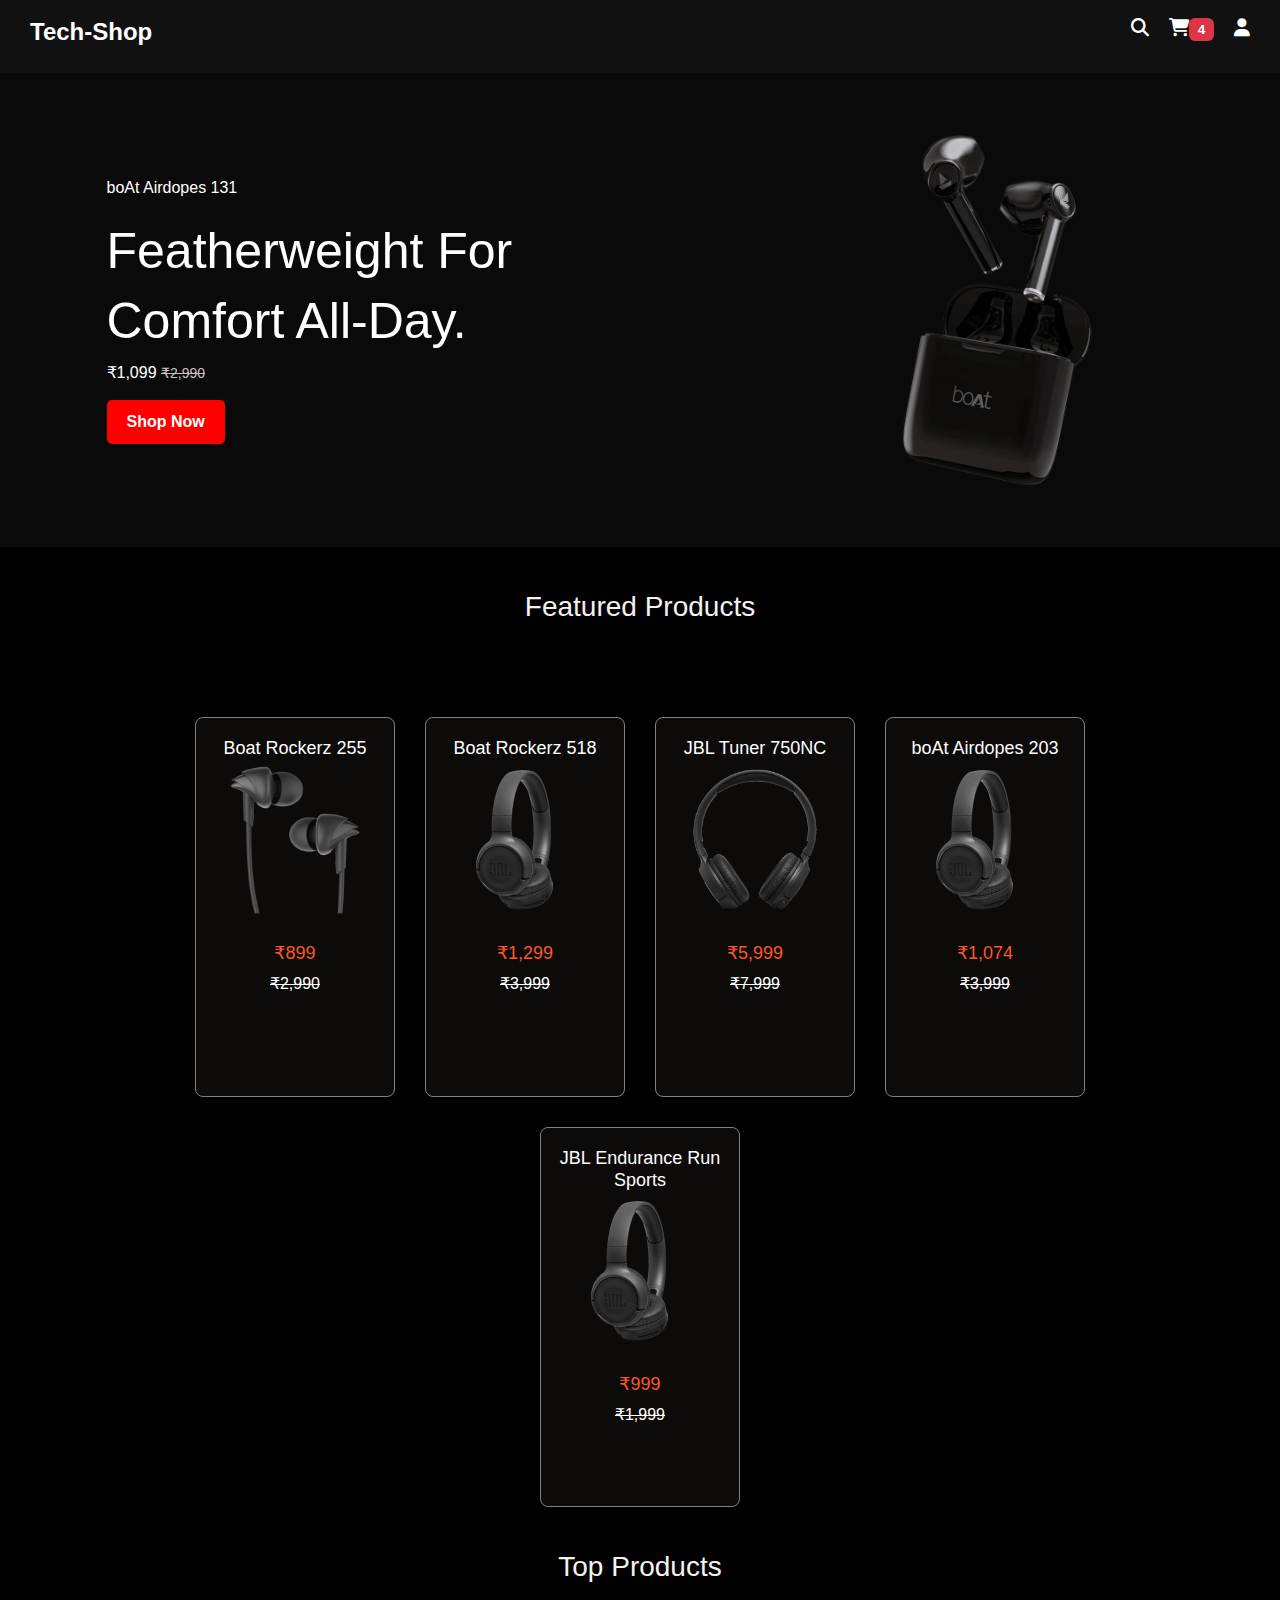
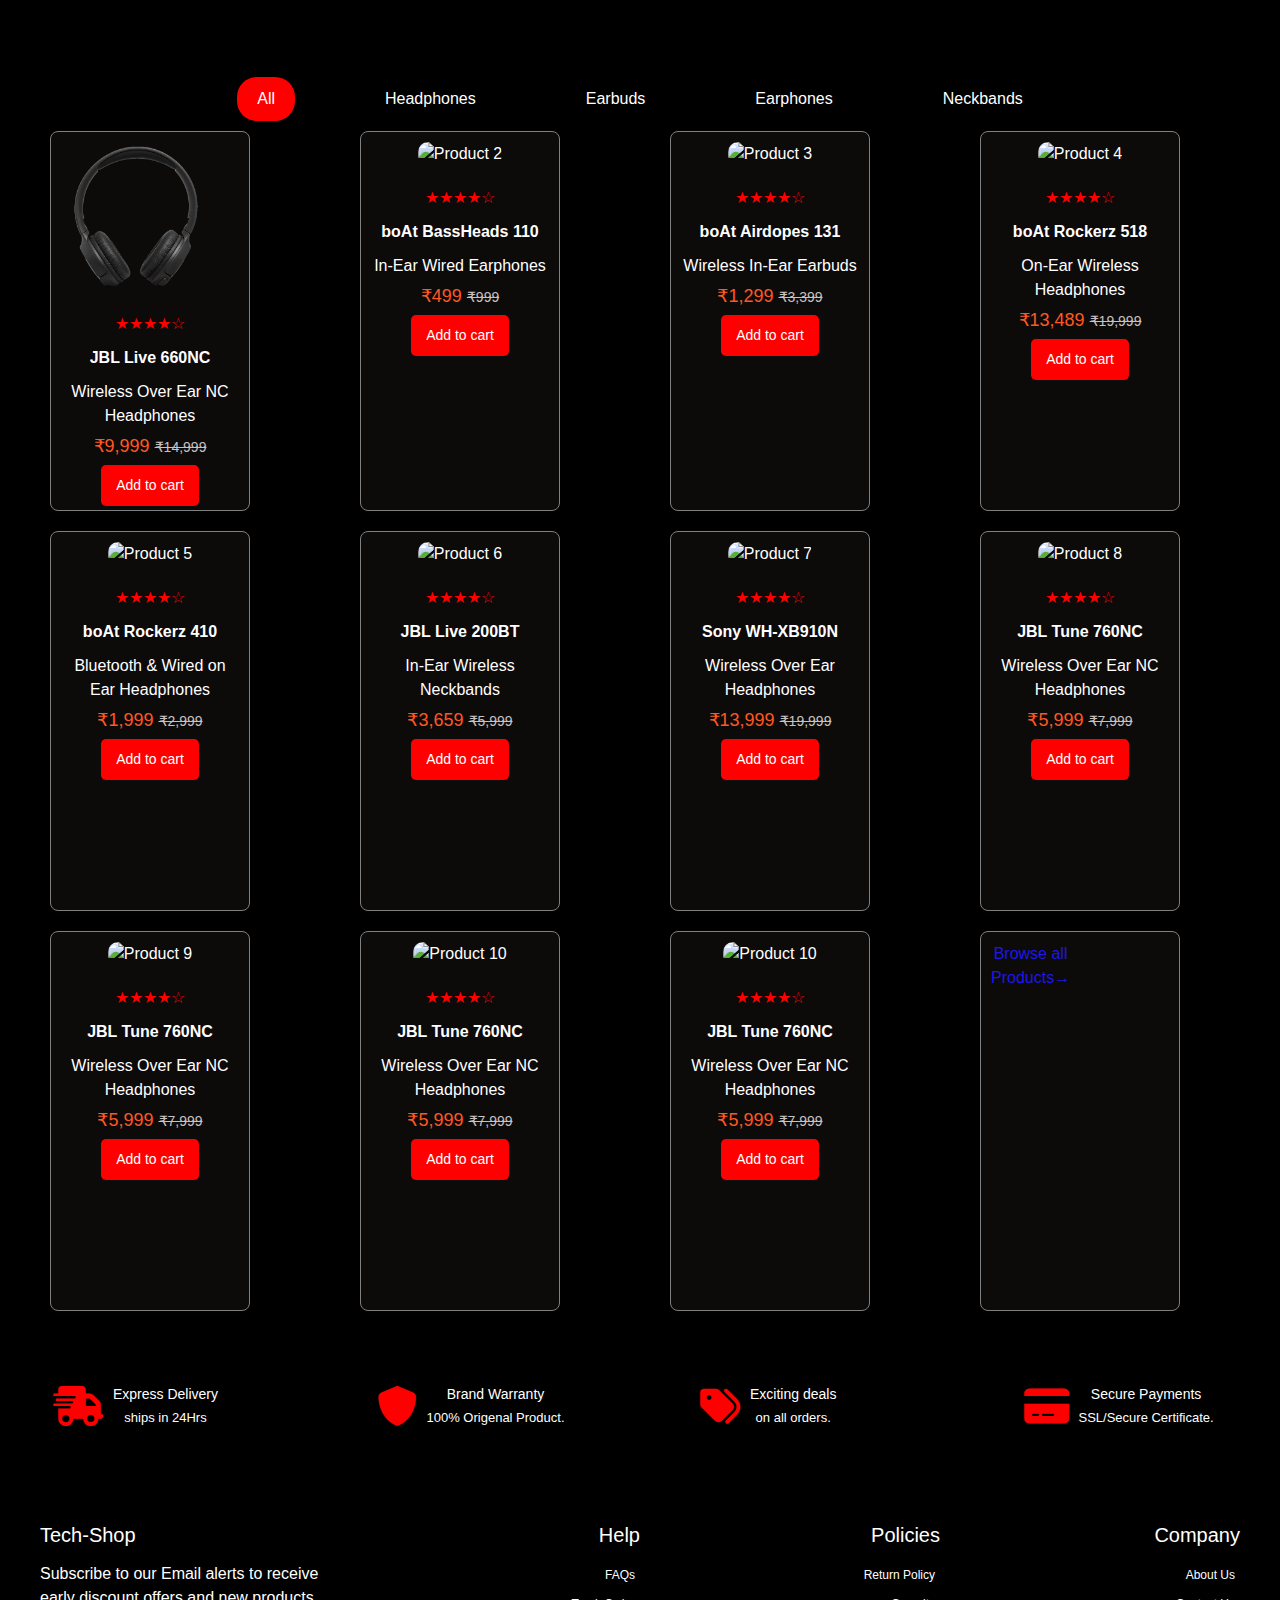
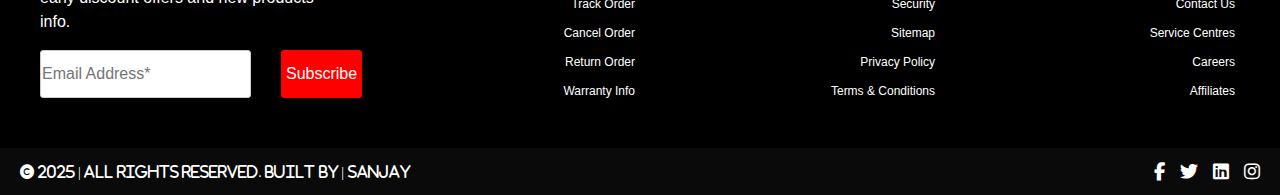
==== index/index.html @ dd7b759e "completed the project" ====
<!DOCTYPE html>
<html lang="en">

<head>
  <meta charset="UTF-8">
  <meta name="viewport" content="width=device-width, initial-scale=1.0">
  <title>Tech shop project</title>


  <link rel="stylesheet" href="https://cdnjs.cloudflare.com/ajax/libs/font-awesome/6.7.2/css/all.min.css">
  <link href="https://cdn.jsdelivr.net/npm/bootstrap@5.3.0/dist/css/bootstrap.min.css" rel="stylesheet">
  <link rel="stylesheet" href="styles.css">
</head>

<body>
  <header>
    <h2 class="logo">Tech-Shop</h2>
    <ul>
      <li class="list-item"><a href="#"><i class="fa-solid fa-magnifying-glass"></i></a></li>
      <li class="list-item">
        <a href="#"><i class="fa-solid fa-cart-shopping"></i><span class="badge bg-danger">4</span></a>
      </li>
      <li class="list-item user-dropdown-wrapper">
        <a href="#"><i class="fa-solid fa-user"></i></a>
        <div class="dropdown-hover">
          <strong>Hello!</strong>
          <p>Access account and manage orders</p>
          <a href="#" class="btn btn-outline-light" data-bs-toggle="modal" data-bs-target="#signupModal">Login
            /
            Signup</a>
          <hr class="line">
          <p>Please Login</p>
        </div>
      </li>
    </ul>
  </header>

  <!-- main section -->
  <div class="main-section">

    <div class="content">

      <div class="banner">
        <p>boAt Airdopes 131</p>
        <h1>Featherweight For<br>Comfort All-Day.</h1>
        <div class="price">
          <span class="current-price">₹1,099</span>
          <del class="original-price">₹2,990</del>
        </div>
        <a href="#" class="shop-now">Shop Now</a>
      </div>
      <img src="../images/boat131-3.png" alt="image" side="width: 120px;height: 100px;">
    </div>

  </div>
  
  <div class="container">
    <div class="title">
      <h3>Featured Products</h3>
    </div>
    <div class="productfeatured">
      <div class="product">
        <h3>Boat Rockerz 255</h3>
        <img src="../images/boat110-1.png" alt="boat 255">
        <div class="product-price">₹899</div>
        <del class="product-discount">₹2,990</del>
      </div>
      <div class="product">
        <h3>Boat Rockerz 518</h3>
        <img src="../images/jbl500bt-2 (3).png" alt="Boat Rockerz 518">
        <div class="product-price">₹1,299</div>
        <del class="product-discount">₹3,999</del>
      </div>
      <a href="add product.html">
        <div class="product">
          <h3>JBL Tuner 750NC</h3>
          <img src="../images/jbl500bt-1.png" alt="JBL Tuner 750NC">
          <div class="product-price">₹5,999</div>
          <del class="product-discount">₹7,999</del>
        </div>
      </a>
      <div class="product">
        <h3>boAt Airdopes 203</h3>
        <img src="../images/jbl500bt-2 (3).png" alt="boAt Airdopes 203">
        <div class="product-price">₹1,074</div>
        <del class="product-discount">₹3,999</del>
      </div>
      <div class="product">
        <h3>JBL Endurance Run Sports</h3>
        <img src="../images/jbl500bt-2 (3).png" alt="boAt Airdopes 203">
        <div class="product-price">₹999</div>
        <del class="product-discount">₹1,999</del>
      </div>
    </div>

  </div>

  </div>
  <!-- top products -->
  <div class="Top Products">
    <h3 class="title">Top Products</h3>
<div class="categories">
    <div class="category active">All</div>
    <div class="category">Headphones</div>
    <div class="category">Earbuds</div>
    <div class="category">Earphones</div>
    <div class="category">Neckbands</div>
</div>
         
</div>
<div class="Small-products">
<div class="product-grid">
    
    <div class="product">
      <a href="product.html">
        <img src="../images/jbl500bt-1.png" alt="JBL Live 660NC">
      </a>
      <div class="product-rating">★★★★☆</div>
      <div class="product-name">JBL Live 660NC</div>
      <div class="product-category">Wireless Over Ear NC Headphones</div>
      <div class="separator"></div>
      <div class="product-price">₹9,999 <span class="original-price">₹14,999</span></div>
      <button class="add-to-cart">Add to cart</button>
    </div>


    <div class="product">
        <img src="./image/boat110-1.png" alt="Product 2">
        <div class="product-rating">★★★★☆</div>
        <div class="product-name">boAt BassHeads 110</div>
        <div class="product-category">In-Ear Wired Earphones</div>
        <div class="separator"></div>
        <div class="product-price">₹499 <span class="original-price">₹999</span></div>
        <button class="add-to-cart">Add to cart</button>
    </div>

    <div class="product">
        <img src="./image/boat131-1.png" alt="Product 3">
        <div class="product-rating">★★★★☆</div>
        <div class="product-name">boAt Airdopes 131</div>
        <div class="product-category">Wireless In-Ear Earbuds</div>
        <div class="separator"></div>
        <div class="product-price">₹1,299 <span class="original-price">₹3,399</span></div>
        <button class="add-to-cart">Add to cart</button>
    </div>

    <div class="product">
        <img src="./image/boat518-1.png" alt="Product 4">
        <div class="product-rating">★★★★☆</div>
        <div class="product-name">boAt Rockerz 518</div>
        <div class="product-category">On-Ear Wireless Headphones</div>
        <div class="separator"></div>
        <div class="product-price">₹13,489 <span class="original-price">₹19,999</span></div>
        <button class="add-to-cart">Add to cart</button>
    </div>

    <div class="product">
        <img src="./image/jbl-endu-1.png" alt="Product 5">
        <div class="product-rating">★★★★☆</div>
        <div class="product-name">boAt Rockerz 410</div>
        <div class="product-category">Bluetooth & Wired on Ear Headphones</div>
        <div class="separator"></div>
        <div class="product-price">₹1,999 <span class="original-price">₹2,999</span></div>
        <button class="add-to-cart">Add to cart</button>
    </div>

    <div class="product">
        <img src="./image/jbl200bt-1.png" alt="Product 6">
        <div class="product-rating">★★★★☆</div>
        <div class="product-name">JBL Live 200BT</div>
        <div class="product-category">In-Ear Wireless Neckbands</div>
        <div class="separator"></div>
        <div class="product-price">₹3,659 <span class="original-price">₹5,999</span></div>
        <button class="add-to-cart">Add to cart</button>
    </div>

    <div class="product">
        <img src="./image/sonyXb910n-1.png" alt="Product 7">
        <div class="product-rating">★★★★☆</div>
        <div class="product-name">Sony WH-XB910N</div>
        <div class="product-category">Wireless Over Ear Headphones</div>
        <div class="separator"></div>
        <div class="product-price">₹13,999 <span class="original-price">₹19,999</span></div>
        <button class="add-to-cart">Add to cart</button>
    </div>

    <div class="product">
        <img src="./image/jbl760nc-1.png" alt="Product 8">
        <div class="product-rating">★★★★☆</div>
        <div class="product-name">JBL Tune 760NC</div>
        <div class="product-category">Wireless Over Ear NC Headphones</div>
        <div class="separator"></div>
        <div class="product-price">₹5,999 <span class="original-price">₹7,999</span></div>
       <button class="add-to-cart">Add to cart</button> 
    </div>

    <div class="product">
      <img src="./image/jbl760nc-1.png" alt="Product 9">
      <div class="product-rating">★★★★☆</div>
      <div class="product-name">JBL Tune 760NC</div>
      <div class="product-category">Wireless Over Ear NC Headphones</div>
      <div class="separator"></div>
      <div class="product-price">₹5,999 <span class="original-price">₹7,999</span></div>
     <button class="add-to-cart">Add to cart</button> 
  </div>
  <div class="product">
    <img src="./image/jbl760nc-1.png" alt="Product 10">
    <div class="product-rating">★★★★☆</div>
    <div class="product-name">JBL Tune 760NC</div>
    <div class="product-category">Wireless Over Ear NC Headphones</div>
    <div class="separator"></div>
    <div class="product-price">₹5,999 <span class="original-price">₹7,999</span></div>
   <button class="add-to-cart">Add to cart</button> 
</div>
<div class="product">
  <img src="./image/jbl760nc-1.png" alt="Product 10">
  <div class="product-rating">★★★★☆</div>
  <div class="product-name">JBL Tune 760NC</div>
  <div class="product-category">Wireless Over Ear NC Headphones</div>
  <div class="separator"></div>
  <div class="product-price">₹5,999 <span class="original-price">₹7,999</span></div>
 <button class="add-to-cart">Add to cart</button> 
</div>

    <div class="product">
          <a href="" >Browse all <br>Products→ </a>
    </div>
</div>
</div>  
  <!--  our Advantagesss -->
  <div class="row">
    <div class="features">
      <div class="socialicons">
        <a href="#"><i class="fa-solid fa-truck-fast"></i></a>
        <div class="text">
          <h4>Express Delivery</h4>
          <p>ships in 24Hrs</p>
        </div>
      </div>
    </div>

    <div class="features">
      <div class="socialicons">
        <a href="#"><i class="fas fa-shield"></i></a>
        <div class="text">
          <h4>Brand Warranty</h4>
          <p>100% Origenal Product.</p>
        </div>
      </div>
    </div>

    <div class="features">
      <div class="socialicons">
        <a href="#"><i class="fa-solid fa-tags"></i></a>
        <div class="text">
          <h4>Exciting deals</h4>
          <p>on all orders.</p>
        </div>
      </div>
    </div>
    <div class="features">
      <div class="socialicons">
        <a href="#"><i class="fa-solid fa-credit-card"></i></a>
        <div class="text">
          <h4>Secure Payments</h4>
          <p>SSL/Secure Certificate.</p>
        </div>
      </div>
    </div>
  </div>
  <!---------------------- footer -------------- -->
  <footer class="footer">
    <div class="footer-top">
      <div class="footer-section">
        <h3 class="tech">Tech-Shop</h3>
        <p>Subscribe to our Email alerts to receive early discount offers and new products info.</p>
        <form class="email-subscription">
          <input type="email" placeholder="Email Address*" required><br><br>
          <button type="submit">Subscribe</button>
        </form>
      </div>
      <div class="footer-section">
        <h3>Help</h3>
        <ul>
          <li><a href="#">FAQs</a></li>
          <li><a href="#">Track Order</a></li>
          <li><a href="#">Cancel Order</a></li>
          <li><a href="#">Return Order</a></li>
          <li><a href="#">Warranty Info</a></li>
        </ul>
      </div>
      <div class="footer-section">
        <h3>Policies</h3>
        <ul>
          <li><a href="#">Return Policy</a></li>
          <li><a href="#">Security</a></li>
          <li><a href="#">Sitemap</a></li>
          <li><a href="#">Privacy Policy</a></li>
          <li><a href="#">Terms & Conditions</a></li>
        </ul>
      </div>
      <div class="footer-section">
        <h3>Company</h3>
        <ul>
          <li><a href="#">About Us</a></li>
          <li><a href="#">Contact Us</a></li>
          <li><a href="#">Service Centres</a></li>
          <li><a href="#">Careers</a></li>
          <li><a href="#">Affiliates</a></li>
        </ul>
      </div>
    </div>
  </footer>

  <div class="sanjay">
    <div class="text">
      © 2025 | All Rights Reserved. Built by | SANJAY
    </div>
    <div class="social-icons">
      <a href="#"><i class="fab fa-facebook-f"></i></a>
      <a href="#"><i class="fab fa-twitter"></i></a>
      <a href="#"><i class="fa-brands fa-linkedin"></i></a>
      <a href="#"><i class="fab fa-instagram"></i></a>

    </div>
  </div>

  <!-- modelll -->

  <div class="modal fade" id="signupModal" tabindex="-1" aria-labelledby="signupModalLabel" aria-hidden="true">
    <div class="modal-dialog">
      <div class="modal-content">
        <div class="modal-header">
          <h5 class="modal-title" id="signupModalLabel"><strong>Sign Up</strong>
            <p style="font-size: 14px;">Already have an account? login</p>
          </h5>
          <button type="button" class="btn btn-close btn-light" data-bs-dismiss="modal" aria-label="Close"></button>
        </div>
        <div class="modal-body">
          <form>
            <input type="text" class="form-control mb-3" placeholder="Username">
            <input type="email" class="form-control mb-3" placeholder="Email">
            <input type="password" class="form-control mb-3" placeholder="Password">
            <input type="password" class="form-control mb-3" placeholder="Confirm Password">
            <button type="submit" class="btn btn-danger w-100">Sign Up</button>
            <p class="login">or Login with</p>
            <div class="button">
              <button type="submit" class="btn btn-primary w-100">Facebook</button>
              <button type="submit" class="btn btn-danger w-100">Google</button>
              <button type="submit" class="btn btn-info w-100">Twitter</button>
            </div>
          </form>
        </div>
      </div>
    </div>
  </div>

  <!-- Scripts -->
  <script src="https://cdn.jsdelivr.net/npm/bootstrap@5.3.0/dist/js/bootstrap.bundle.min.js"></script>
</body>

</html>
---- index/styles.css ----
* {
    margin: 0;
    padding: 0;
    box-sizing: border-box;
  }
/* nav bar  */
  header {
    display: flex;
    justify-content: space-between;
    align-items: center;
    padding: 15px 30px;
    background-color: #111;
  }
  .logo {
    font-size: 24px;
    font-weight: bold;
  }
  header ul {
    display: flex;
    list-style: none;
    gap: 20px;
  }
  .list-item a {
    color: white;
    font-size: 18px;
  }
  /* Dropdown container */
.dropdown-hover {
  display: none;
  position: absolute;
  top: 100%; 
  right: 0;
  background-color: #333;
  padding: 20px;
  width: 250px;
  border-radius: 8px;
  box-shadow: 0 8px 16px rgba(0, 0, 0, 0.3);
  z-index: 1000;
}

/* Wrapper needs to be relative */
.user-dropdown-wrapper {
  position: relative;
}

/* Show dropdown on hover */
.user-dropdown-wrapper:hover .dropdown-hover {
  display: block;
}
body{
  background-color: #141212e9;
}
.content{
    border: #000;
    display: grid;
    grid-template-columns: repeat(auto-fit, minmax(200px, 1fr));
    gap: 10px;
    padding: 50px;
    justify-items: end;
}
.main-section{
    display: flex;
    align-items: center;
    flex-wrap: wrap;
    justify-content: space-around;
    background-color: rgba(21, 20, 20, 0.5);
  }
  .content  {
    display: flex;
    align-items:center ;
    justify-content: space-around;
     flex-wrap: wrap; 
     
  }
  .content img {
    max-width: 30%;
    padding: 10px 0;
    
  }
  .banner{
    flex-basis:50%;
    width: 100%;
    text-align: left;
     
  }
   .banner h1{
   font-size: 50px;
   line-height: 70px;
   margin: 5px 0;
  }
  .banner h1 p{
    font-size: 20px;
    margin: 10px 20px;
    text-align: left;
    color: #fff;
  }
  .banner .shop-now {
    display: inline-block;
    margin-top: 15px;
    padding: 10px 20px;
    background-color: red;
    color: #fff;
    text-decoration: none;
    font-weight: bold;
    border-radius: 5px;
  }
  .banner .shop-now:hover {
    background-color: #33bf66;
  }
  .banner{
    color: #fff;
  }
   /* .heading1{
    text-align: center;
    color: #fff;
    font-weight: 500;
    margin: 0%;
  }  */
  .main-content{
    background-color:rgba(21, 20, 20, 0.784);
  }
  .title{
    text-align: center;
    margin: 0 auto 80px;
    position: relative;
    line-height: 60px;
    color: hsl(70, 20%, 94%);
  
  }
  body {
    margin: 0;
    font-family: Arial, sans-serif;
    background-color: rgba(14, 11, 11, 0.641);
    color: #fff;
  }
  .container {
    text-align: center;
    padding: 20px;
    background-color: rgba(21, 20, 20, 0.5);
  }
  
  .productfeatured {
    display: flex;
    justify-content: center;
    flex-wrap: wrap;
    gap: 30px;
  }
  .productfeatured a{
    text-decoration: none;
    color: white;
  }
  .product {
    background-color: #0a0a0a;
    border-radius: 10px;
    padding: 15px;
    width: 200px;
    box-shadow: 0 4px 8px rgba(11, 7, 7, 0.3);
    transition: transform 0px;
  }
  .product:hover{
    transform: translateY(-5px);
  }
  .product img {
    width: 100%;
    border-radius: 10px;
  }
  .product h3 {
    font-size: 18px;
    margin: 10px 0 5px;
  }
  .product p {
    font-size: 14px;
    margin: 0 0 10px;
    color: #999;
  }
  .product .price {
    font-size: 16px;
    font-weight: bold;
    margin-bottom: 10px;
  }
.title h3{
  text-align: center;
  margin: 0 auto 80px;
  position: relative;
  line-height: 60px;
  color: #f5f1f1;
}
   
 body {
  background-color: rgba(14, 11, 11, 0.948);
  color: white;
  font-family: Arial, sans-serif;
  text-align: center;
  
}

.container {
  padding: 30px;
}
.categories {
  display: flex;
  justify-content: center;
  gap: 70px;
}

.category {
  padding: 10px 20px;
  border-radius: 20px;
  color: white;
  cursor: pointer;
  transition: all 0.3s ease;
}

.category:hover {
  background-color: rgb(228, 35, 35);
}
.category.active{
  background-color:  red;
}

.category.active:hover {
  background-color: red;
 
}
.Small-products{

  margin: 10px;
  padding-left: 40px;
  gap: 30px;
  
}
.product-grid {
  display: grid;
  grid-template-columns: repeat(4, 1fr);
  gap: 20px;
}

.product {
  background-color: #0d0a0a;
  border-radius: 8px;
  text-align: center;
  border: 1px solid gray;
  height: 380px;
  width: 200px;
  padding: 10px;
  box-sizing: border-box;
 
}
.product a{
  text-decoration: cornsilk;
  color: rgb(29, 22, 239);
  display: flex;
  text-align: center; 

}

.product img {
  width: 150px;
  height: 150px;
 
  margin-bottom: 20px;
  transition: transform 0.3s ease;
}

.product img:hover {
  transform: scale(1.05);
} 
.product-rating{
  color: red;
}

.product-name {
  font-size: 16px;
  font-weight: bold;
  margin: 10px 0;
}

.product-price {
  color: #ff5722;
  font-size: 18px;
  margin: 5px 0;
}

.original-price {
  color: #c7c1c1;
  text-decoration: line-through;
  font-size: 14px;
}

.add-to-cart {
  background-color: #ff0000;
  color: white;
  padding: 10px 15px;
  border: none;
  border-radius: 5px;
  cursor: pointer;
  font-size: 14px;
}

.add-to-cart:hover {
  background-color: #cc0000;
}
.row {
  display: flex;
  gap: 10px;
  padding: 10px;
  flex-wrap: wrap; /* So it wraps on smaller screens */
}

.features {
  padding: 45px;
  margin: 10px;
  border-radius: 8px;
  flex: 1 1 20%; /* Adjust width here */
  box-shadow: 0 2px 5px rgba(0, 0, 0, 0.05);
  width: 20px;
  gap: 20px;
}

.socialicons {
  display: flex;
  align-items: center;
  gap: 10px;
}

.socialicons a i {
  font-size: 40px;
  color: red;
}

.text h4 {
  font-size: 14px;
  margin: 0;
}

.text p {
  font-size: 13px;
  margin: 5px 0 0;
}

body {
  margin: 0;
  font-family: Arial, sans-serif;
}

.footer {
  color: #fff;
  padding: 20px 0;
}
.footer-section .tech {
 text-align: left;
}
.footer-section p{
 text-align: left;
}
  .footer-top {
  display: flex;
  justify-content: space-between;
  padding: 0 40px;
  flex-wrap: wrap;
}

.footer-section {
  flex: 1;
  min-width: 200px;
  margin: 10px 0;

}

.footer-section h3 {
  margin-bottom: 15px;
  font-size: 20px;
  text-align: right;
}

.footer-section ul {
  list-style: none;
  padding: 0;
}

.footer-section ul li {
  margin: 5px 5px;
  text-align: right;
  
}

.footer-section ul li a {
  color: #fff;
  text-decoration: linen;
  font-size: 12px;
}

.email-subscription {
  display: flex;
  gap: 15px;
  margin-top: 5px;
}

.email-subscription input {
  flex: 1;
  padding: 1px;
  border: 1px solid #ccc;
  border-radius: 3px;
}

.email-subscription button {
  padding: 5px 5px;
  background-color: red;
  color: #fff;
  border: none;
  border-radius: 3px;
  cursor: pointer;
}

.email-subscription button:hover {
  background-color: darkred;
}
  /* .body {
    margin: 0px;
    padding: 0;
    font-family: Arial, sans-serif;
    background-color: #120f0f;
    color: #fff;
     font-family: "FontAwesome";
} */

.sanjay {
    background-color: #0b0a0a;
    color: #fff;
    padding: 10px 20px;
    display: flex;
    justify-content: space-between;
    align-items: center;
    font-size: 14px;
     font-family: "FontAwesome";
}

.sanjay .text {
    text-align: left;
    /* flex-grow: 1; */
}

.sanjay .social-icons {
    display: flex;
    gap: 15px;
}

.social-icons a {
    color: #fff;
    text-decoration: none;
    font-size: 18px;
    transition: color 0.3s ease;
}

.social-icons a:hover {
    color: #d10f0f;  
}

/* product pageee */
body {
  margin: 0;
  padding: 0;
  background-color: black;
}

 /* .container {
  display: flex;
  flex-direction: row;
  padding: 20px;
}  */
 
.mainproduct1 img {
  width: 800px;
  height: 600px;
  margin: 0;
  padding: 0;
  border: 2px solid rgb(13, 11, 11);
} 

 .product1 ul {
  list-style: none;
  padding: 0;
  margin: 0 0 0 20px;
  display: flex;
  flex-direction: column;
  justify-content: flex-start;
} 

 .product1 ul li img {
  width: 100px;
  height: auto;
  border: 2px solid rgb(61, 51, 51);
  margin-bottom: 10px;
  padding: 5px;
}  
/* info */
 .productinfo{
  font-weight: 500;
}
.product-price-1 {
  font-size: 30px;
  color: #33bf66;
}
.product-discount-1{
  color: #d10f0f;
}
.container{
  background-color: #000;
}
.b1{
  display: flex;
 padding: 15px;
  margin-left: 400px;
  border: 1px solid;
  border-radius: 10px;
  background-color: #59ea8e;  
  color: #1b1818;
  font-weight: 300;
}
.p1{
  color: #acedc3cf;
}
.p3{
  border: 2px solid;
  border-radius: 10px;
  padding: 30px;
  margin: 10px;
}
.button3{
  padding: 20px;
  margin: 50px;
  border: 1px solid;
  border-radius: 10px;
  background-color: #f63b3b;
} 


/* modelpop up */
.modal-content {
  background-color: #2a2a2a;
  color: white;
  border-radius: 12px;
}

.modal-header,
.modal-body {
  border: none;
}

.modal-body .btn {
  margin-top: 0.5rem;
}

/* /////RESponsive ness */


/* General Reset */
body {
  margin: 0;
  padding: 0;
  box-sizing: border-box;
}

/* Responsive adjustments */
@media screen and (max-width: 768px) {
  header ul {
    flex-direction: column;
    gap: 1rem;
  }

  .banner h1 {
    font-size: 1.5rem;
  }

  .banner .price {
    flex-direction: column;
    align-items: flex-start;
  }

  .footer-top {
    flex-direction: column;
    text-align: center;
  }

  .features {
    flex: 1 1 100%;
    margin-bottom: 1rem;
  }

  .product {
    text-align: center;
  }

  .product img {
    max-width: 100%;
    height: auto;
  }

  .product-grid {
    display: grid;
    grid-template-columns: repeat(1, 1fr);
    gap: 1rem;
  }
}

/* Larger screens */
@media screen and (min-width: 768px) {
  .product-grid {
    grid-template-columns: repeat(3, 1fr);
  }
}

@media screen and (min-width: 1024px) {
  .product-grid {
    grid-template-columns: repeat(4, 1fr);
  }
}
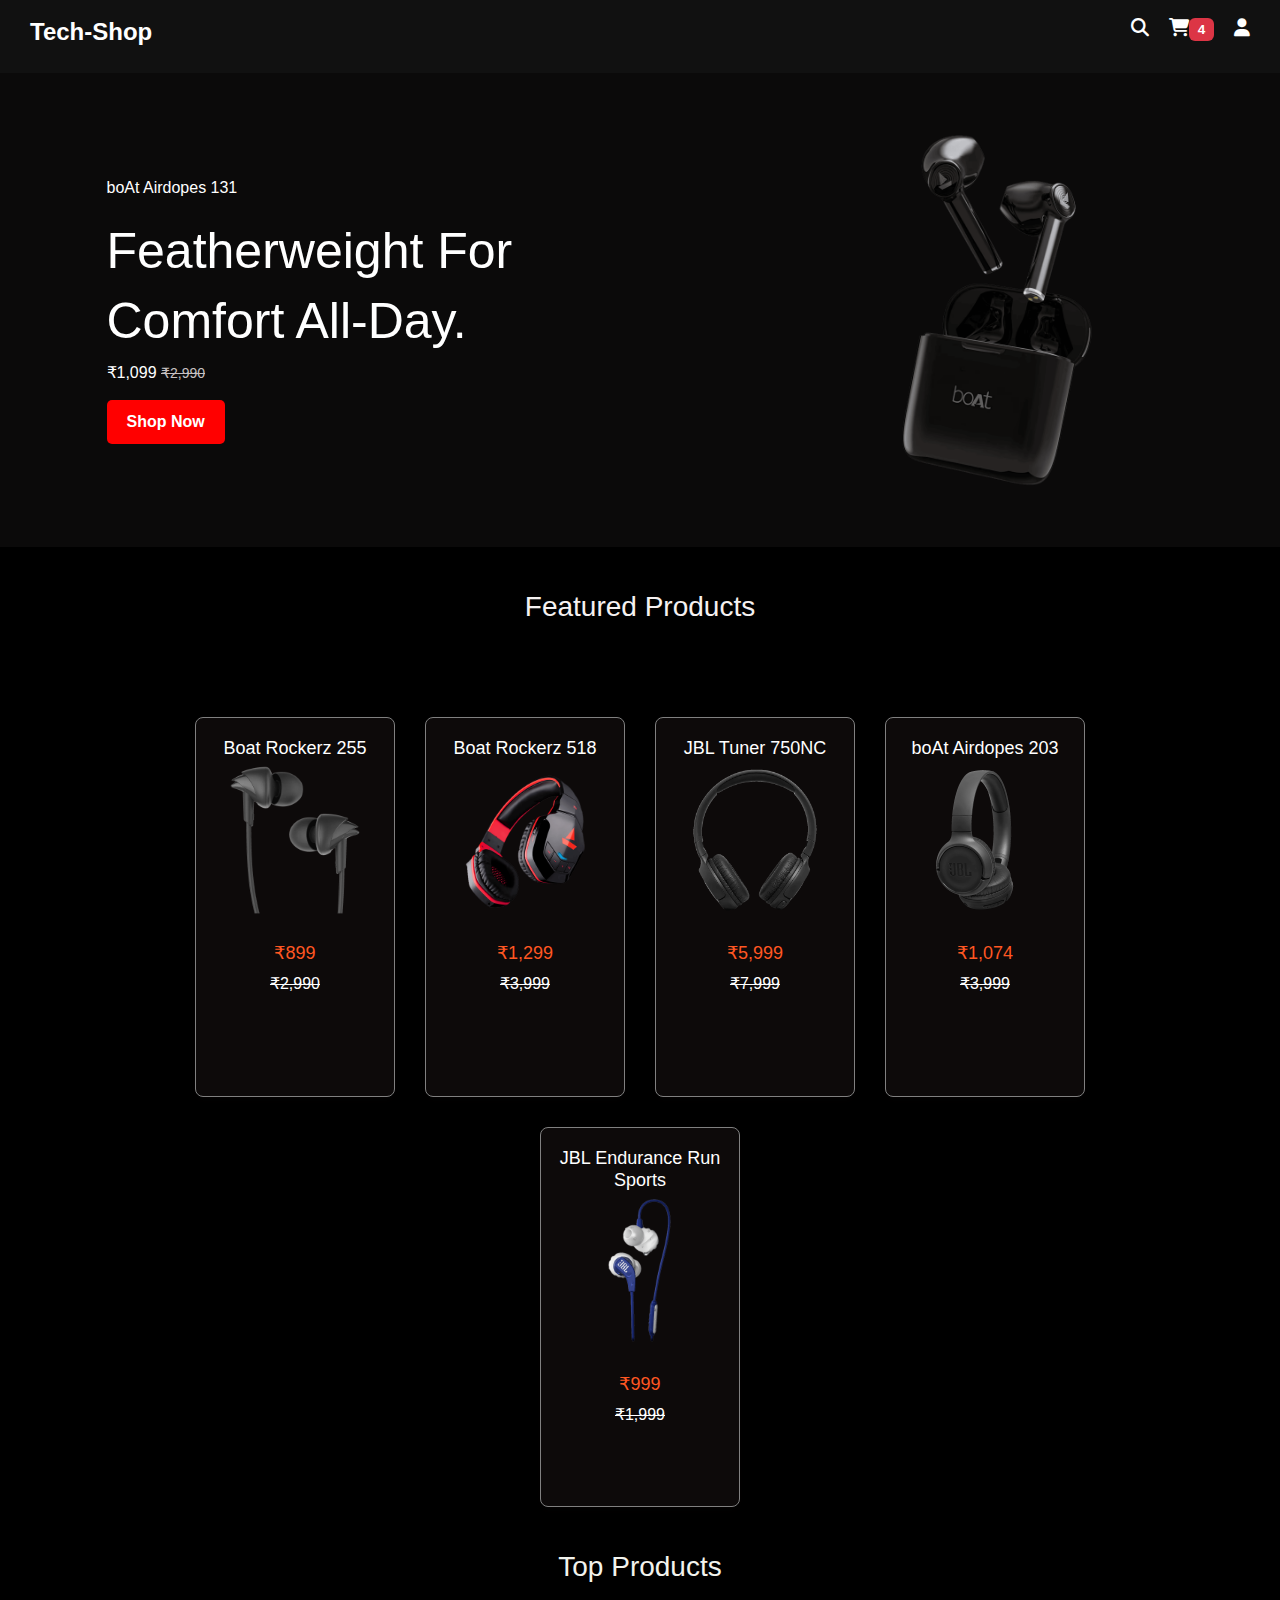
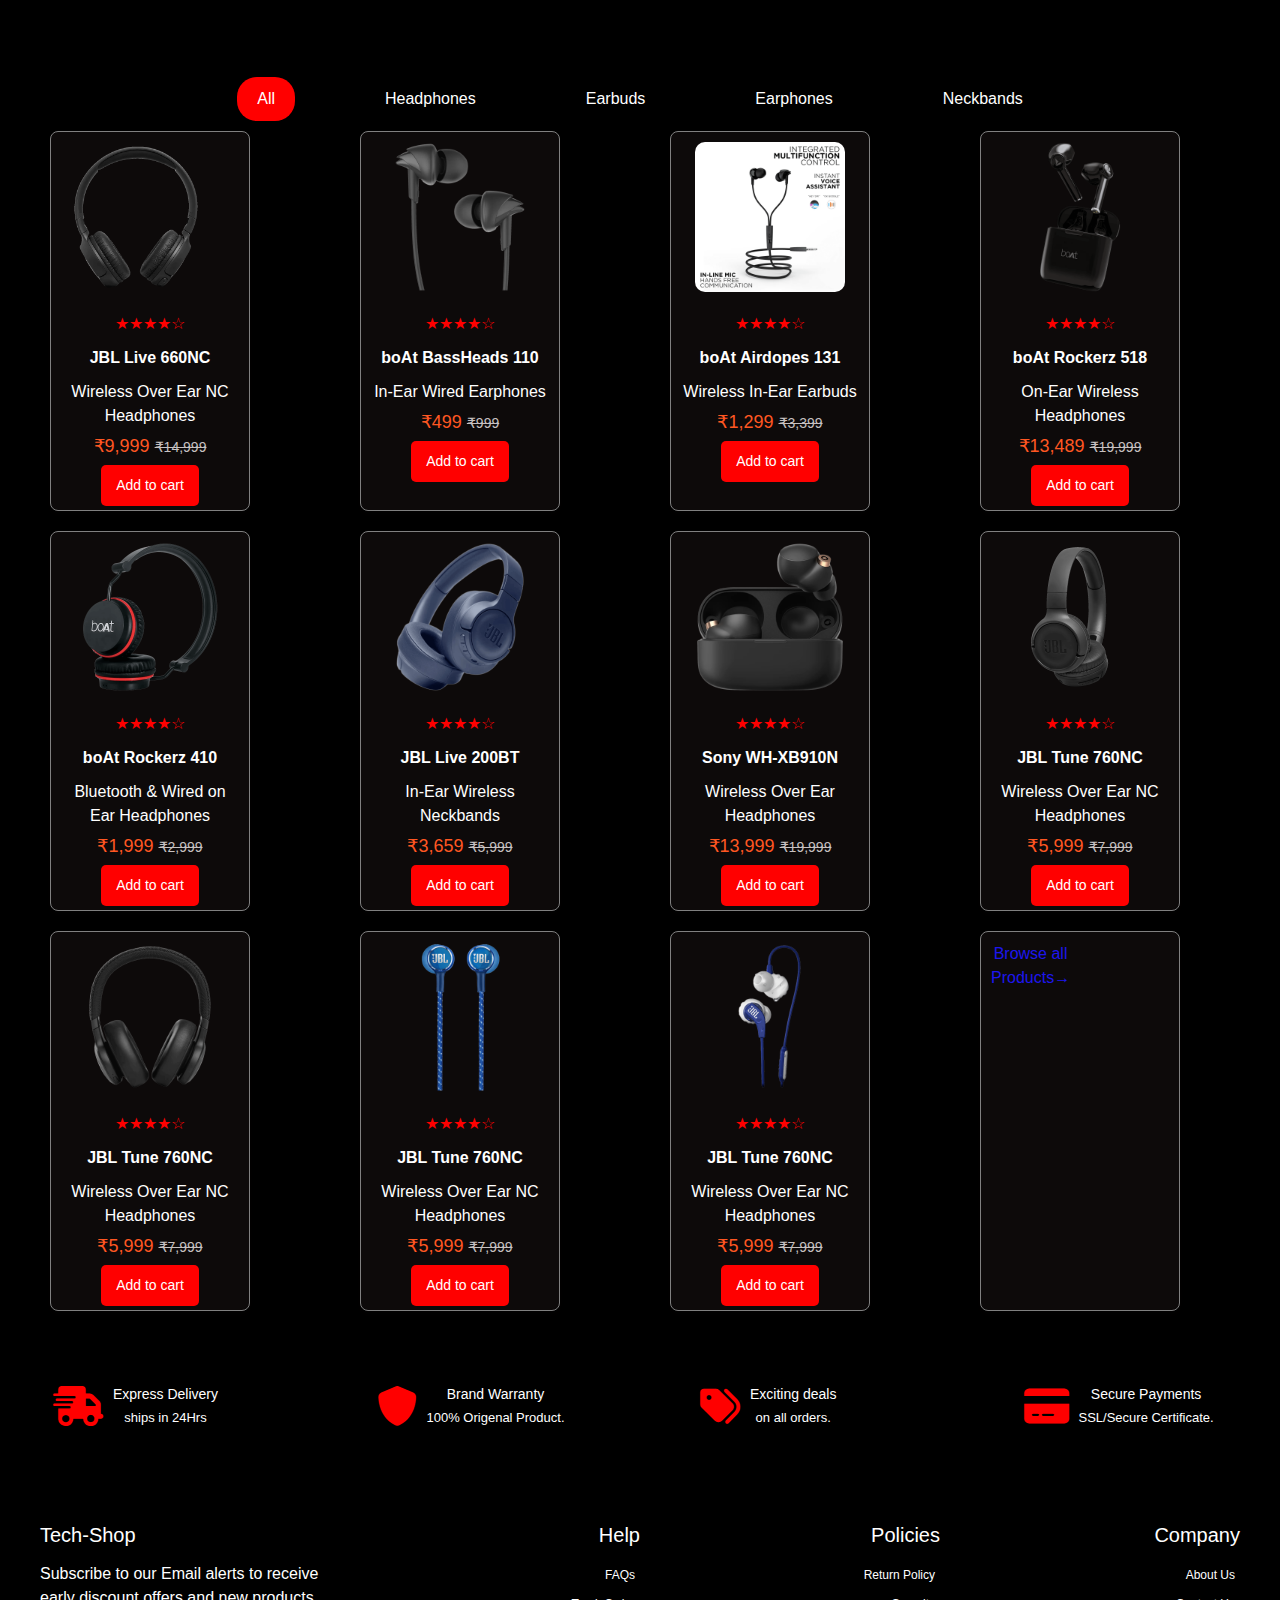
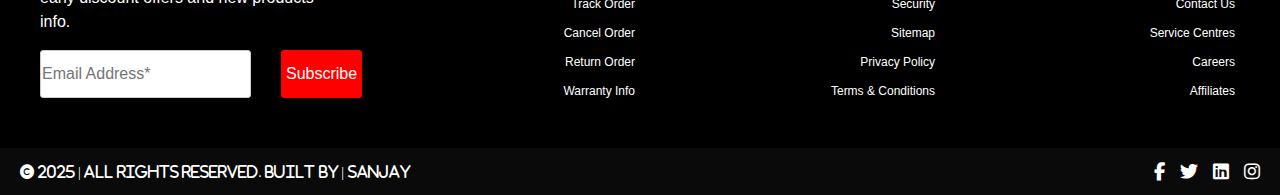
==== commit ce3d0859: "index page images updated" ====
--- a/index/index.html
+++ b/index/index.html
@@ -67,7 +67,7 @@
       </div>
       <div class="product">
         <h3>Boat Rockerz 518</h3>
-        <img src="../images/jbl500bt-2 (3).png" alt="Boat Rockerz 518">
+        <img src="../images/boat518-1.png" alt="Boat Rockerz 518">
         <div class="product-price">₹1,299</div>
         <del class="product-discount">₹3,999</del>
       </div>
@@ -87,7 +87,7 @@
       </div>
       <div class="product">
         <h3>JBL Endurance Run Sports</h3>
-        <img src="../images/jbl500bt-2 (3).png" alt="boAt Airdopes 203">
+        <img src="../images/jbl-endu-1.png" alt="boAt Airdopes 203">
         <div class="product-price">₹999</div>
         <del class="product-discount">₹1,999</del>
       </div>
@@ -125,7 +125,7 @@
 
 
     <div class="product">
-        <img src="./image/boat110-1.png" alt="Product 2">
+        <img src="../images/boat110-1.png" alt="Product 2">
         <div class="product-rating">★★★★☆</div>
         <div class="product-name">boAt BassHeads 110</div>
         <div class="product-category">In-Ear Wired Earphones</div>
@@ -135,7 +135,7 @@
     </div>
 
     <div class="product">
-        <img src="./image/boat131-1.png" alt="Product 3">
+        <img src="../images/boat110-4.png" alt="Product 3">
         <div class="product-rating">★★★★☆</div>
         <div class="product-name">boAt Airdopes 131</div>
         <div class="product-category">Wireless In-Ear Earbuds</div>
@@ -145,7 +145,7 @@
     </div>
 
     <div class="product">
-        <img src="./image/boat518-1.png" alt="Product 4">
+        <img src="../images/boat131-3.png" alt="Product 4">
         <div class="product-rating">★★★★☆</div>
         <div class="product-name">boAt Rockerz 518</div>
         <div class="product-category">On-Ear Wireless Headphones</div>
@@ -155,7 +155,7 @@
     </div>
 
     <div class="product">
-        <img src="./image/jbl-endu-1.png" alt="Product 5">
+        <img src="../images/boat410-2.png" alt="Product 5">
         <div class="product-rating">★★★★☆</div>
         <div class="product-name">boAt Rockerz 410</div>
         <div class="product-category">Bluetooth & Wired on Ear Headphones</div>
@@ -165,7 +165,7 @@
     </div>
 
     <div class="product">
-        <img src="./image/jbl200bt-1.png" alt="Product 6">
+        <img src="../images/jbl760nc-1.png" alt="Product 6">
         <div class="product-rating">★★★★☆</div>
         <div class="product-name">JBL Live 200BT</div>
         <div class="product-category">In-Ear Wireless Neckbands</div>
@@ -175,7 +175,7 @@
     </div>
 
     <div class="product">
-        <img src="./image/sonyXb910n-1.png" alt="Product 7">
+        <img src="../images/sony1000xm4-1.png" alt="Product 7">
         <div class="product-rating">★★★★☆</div>
         <div class="product-name">Sony WH-XB910N</div>
         <div class="product-category">Wireless Over Ear Headphones</div>
@@ -185,7 +185,7 @@
     </div>
 
     <div class="product">
-        <img src="./image/jbl760nc-1.png" alt="Product 8">
+        <img src="../images/jbl500bt-2 (3).png" alt="Product 8">
         <div class="product-rating">★★★★☆</div>
         <div class="product-name">JBL Tune 760NC</div>
         <div class="product-category">Wireless Over Ear NC Headphones</div>
@@ -195,7 +195,7 @@
     </div>
 
     <div class="product">
-      <img src="./image/jbl760nc-1.png" alt="Product 9">
+      <img src="../images/jbl660nc-2.png" alt="Product 9">
       <div class="product-rating">★★★★☆</div>
       <div class="product-name">JBL Tune 760NC</div>
       <div class="product-category">Wireless Over Ear NC Headphones</div>
@@ -204,7 +204,7 @@
      <button class="add-to-cart">Add to cart</button> 
   </div>
   <div class="product">
-    <img src="./image/jbl760nc-1.png" alt="Product 10">
+    <img src="../images/jbl200bt-3.png" alt="Product 10">
     <div class="product-rating">★★★★☆</div>
     <div class="product-name">JBL Tune 760NC</div>
     <div class="product-category">Wireless Over Ear NC Headphones</div>
@@ -213,7 +213,7 @@
    <button class="add-to-cart">Add to cart</button> 
 </div>
 <div class="product">
-  <img src="./image/jbl760nc-1.png" alt="Product 10">
+  <img src="../images/jbl-endu-1.png" alt="Product 10">
   <div class="product-rating">★★★★☆</div>
   <div class="product-name">JBL Tune 760NC</div>
   <div class="product-category">Wireless Over Ear NC Headphones</div>
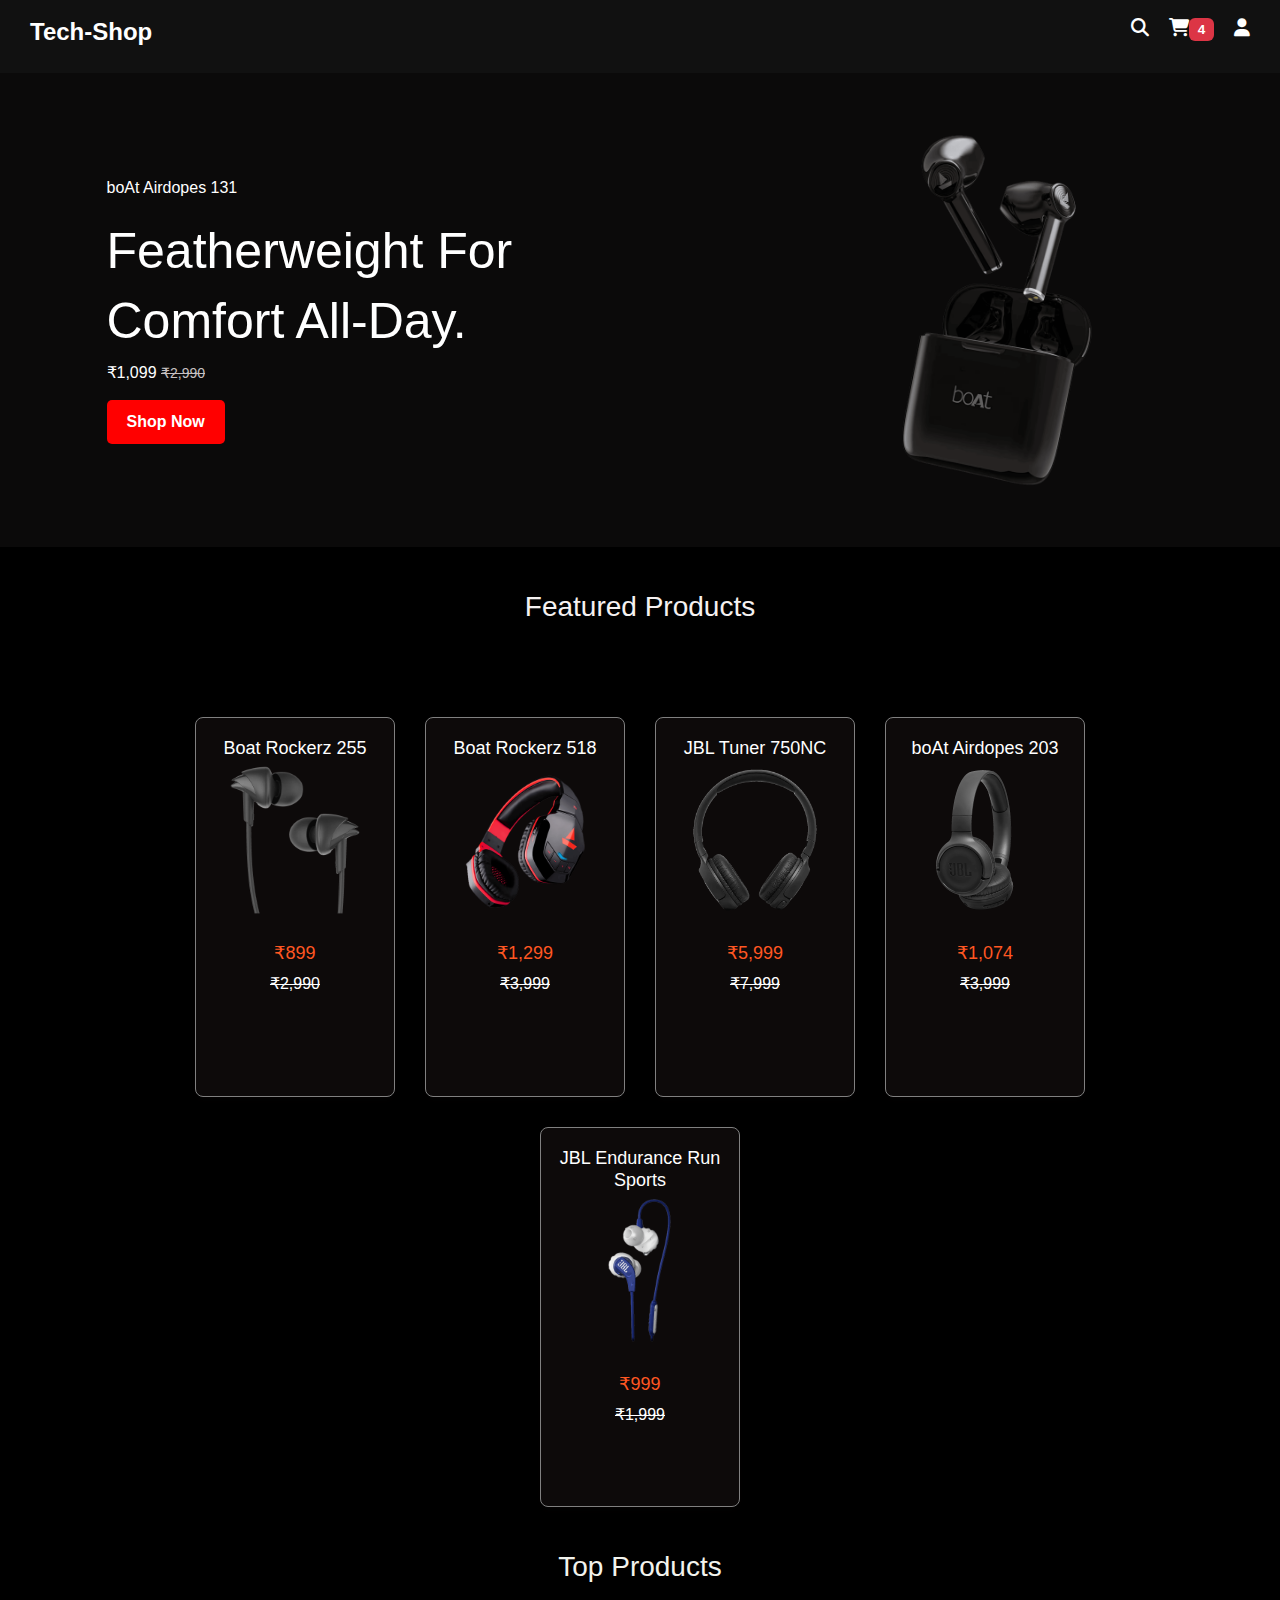
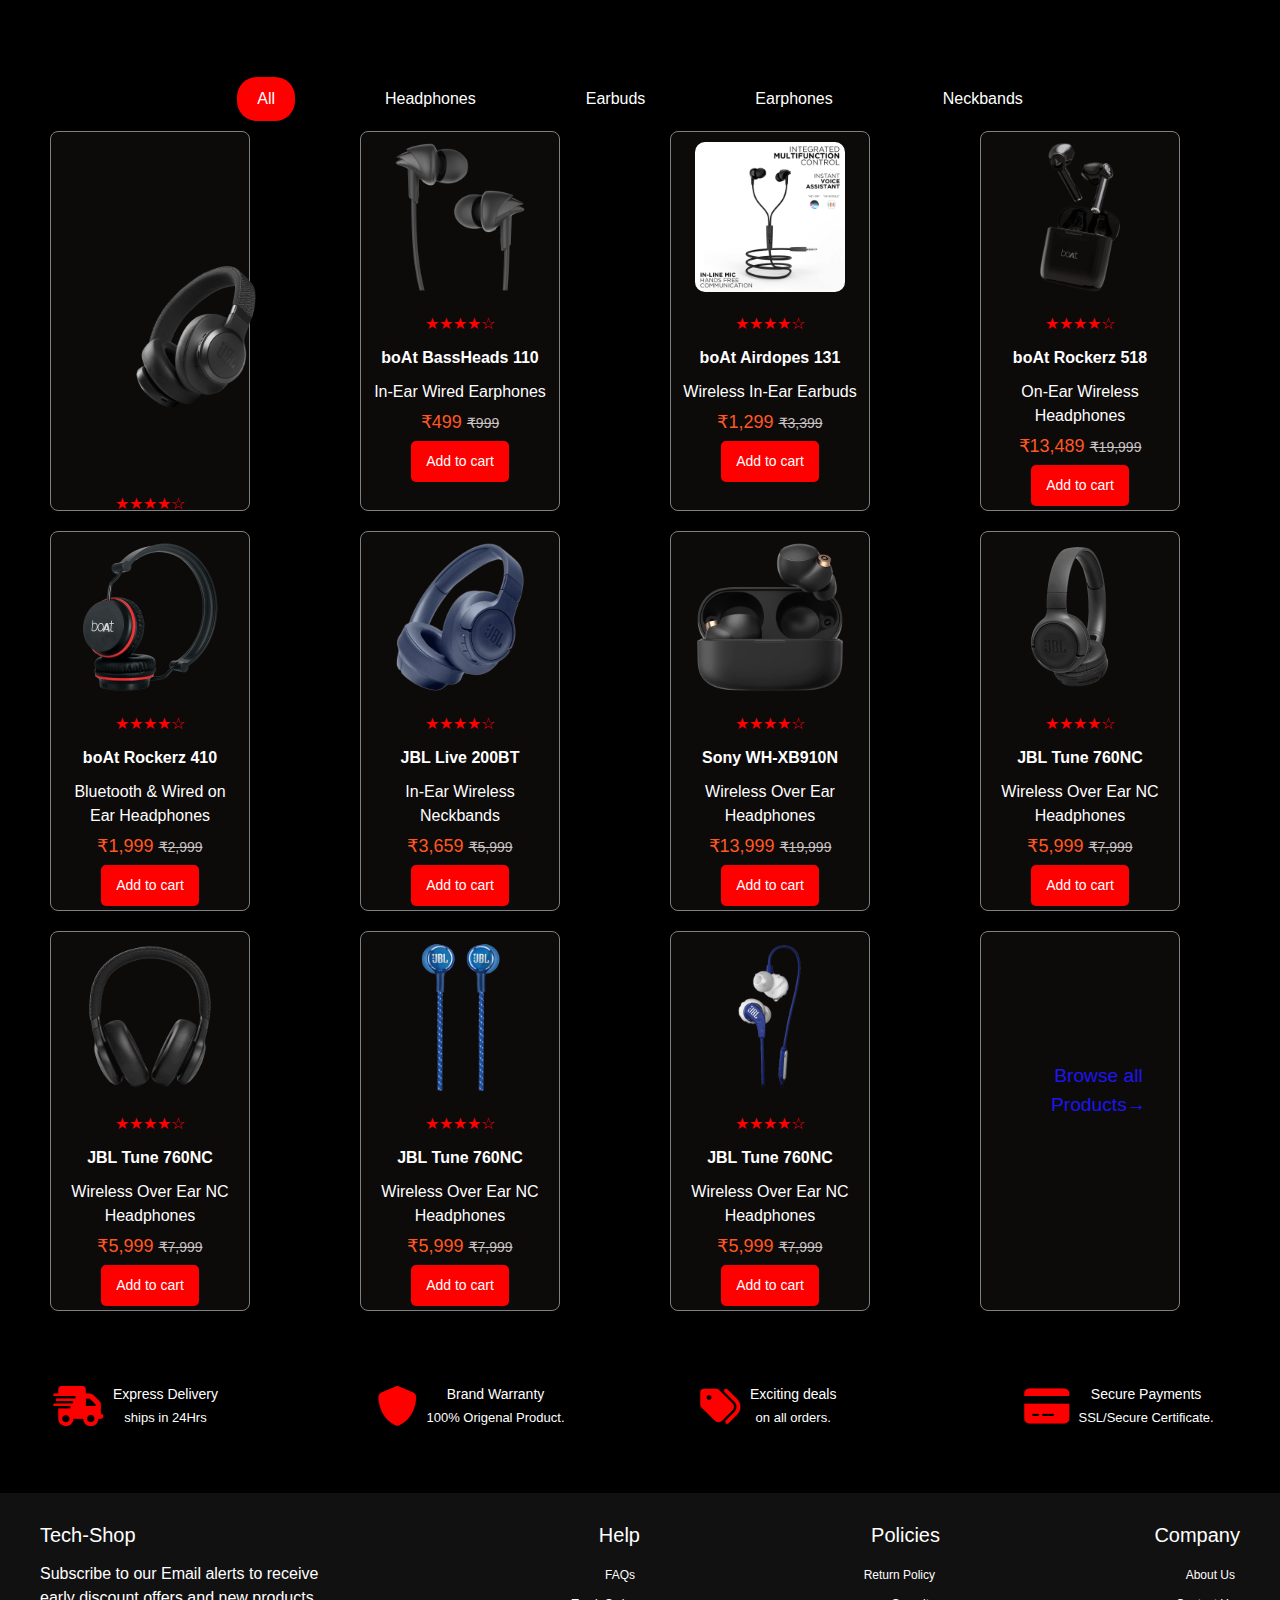
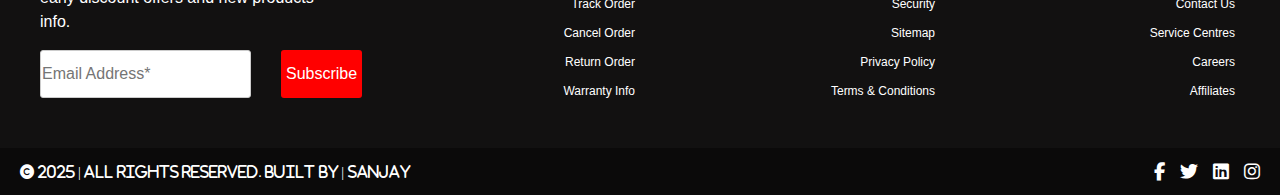
==== commit 820cc1b3: "updated idex page top products" ====
--- a/index/index.html
+++ b/index/index.html
@@ -37,9 +37,7 @@
 
   <!-- main section -->
   <div class="main-section">
-
     <div class="content">
-
       <div class="banner">
         <p>boAt Airdopes 131</p>
         <h1>Featherweight For<br>Comfort All-Day.</h1>
@@ -113,7 +111,7 @@
     
     <div class="product">
       <a href="product.html">
-        <img src="../images/jbl500bt-1.png" alt="JBL Live 660NC">
+        <img src="../images/jbl660nc-1.png" alt="JBL Live 660NC">
       </a>
       <div class="product-rating">★★★★☆</div>
       <div class="product-name">JBL Live 660NC</div>
--- a/index/styles.css
+++ b/index/styles.css
@@ -222,8 +222,8 @@
   background-color: red;
  
 }
+/* top products*/
 .Small-products{
-
   margin: 10px;
   padding-left: 40px;
   gap: 30px;
@@ -250,7 +250,10 @@
   text-decoration: cornsilk;
   color: rgb(29, 22, 239);
   display: flex;
-  text-align: center; 
+  padding: 60px;
+  padding-top: 120px;
+  font-size: larger;
+  font-weight: 500;
 
 }
 
@@ -345,6 +348,7 @@
 
 .footer {
   color: #fff;
+  background-color: #46434341;
   padding: 20px 0;
 }
 .footer-section .tech {
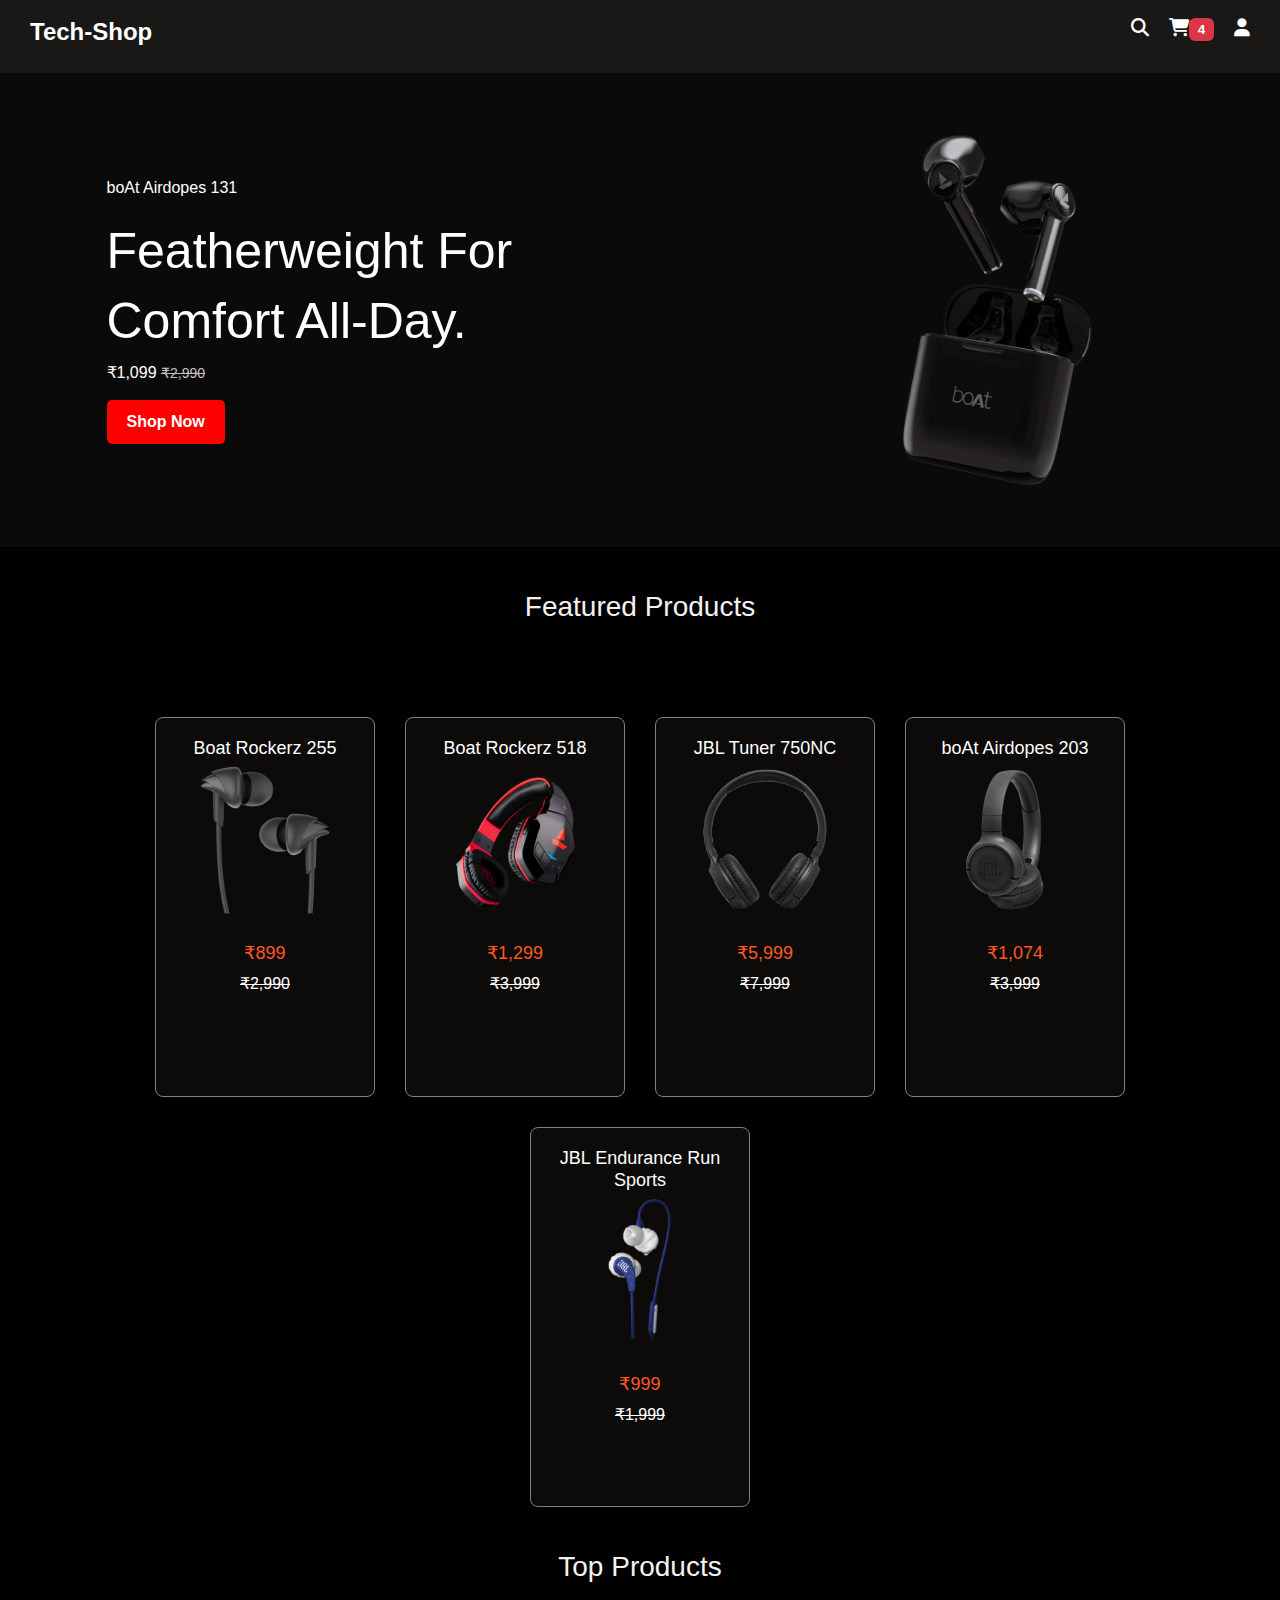
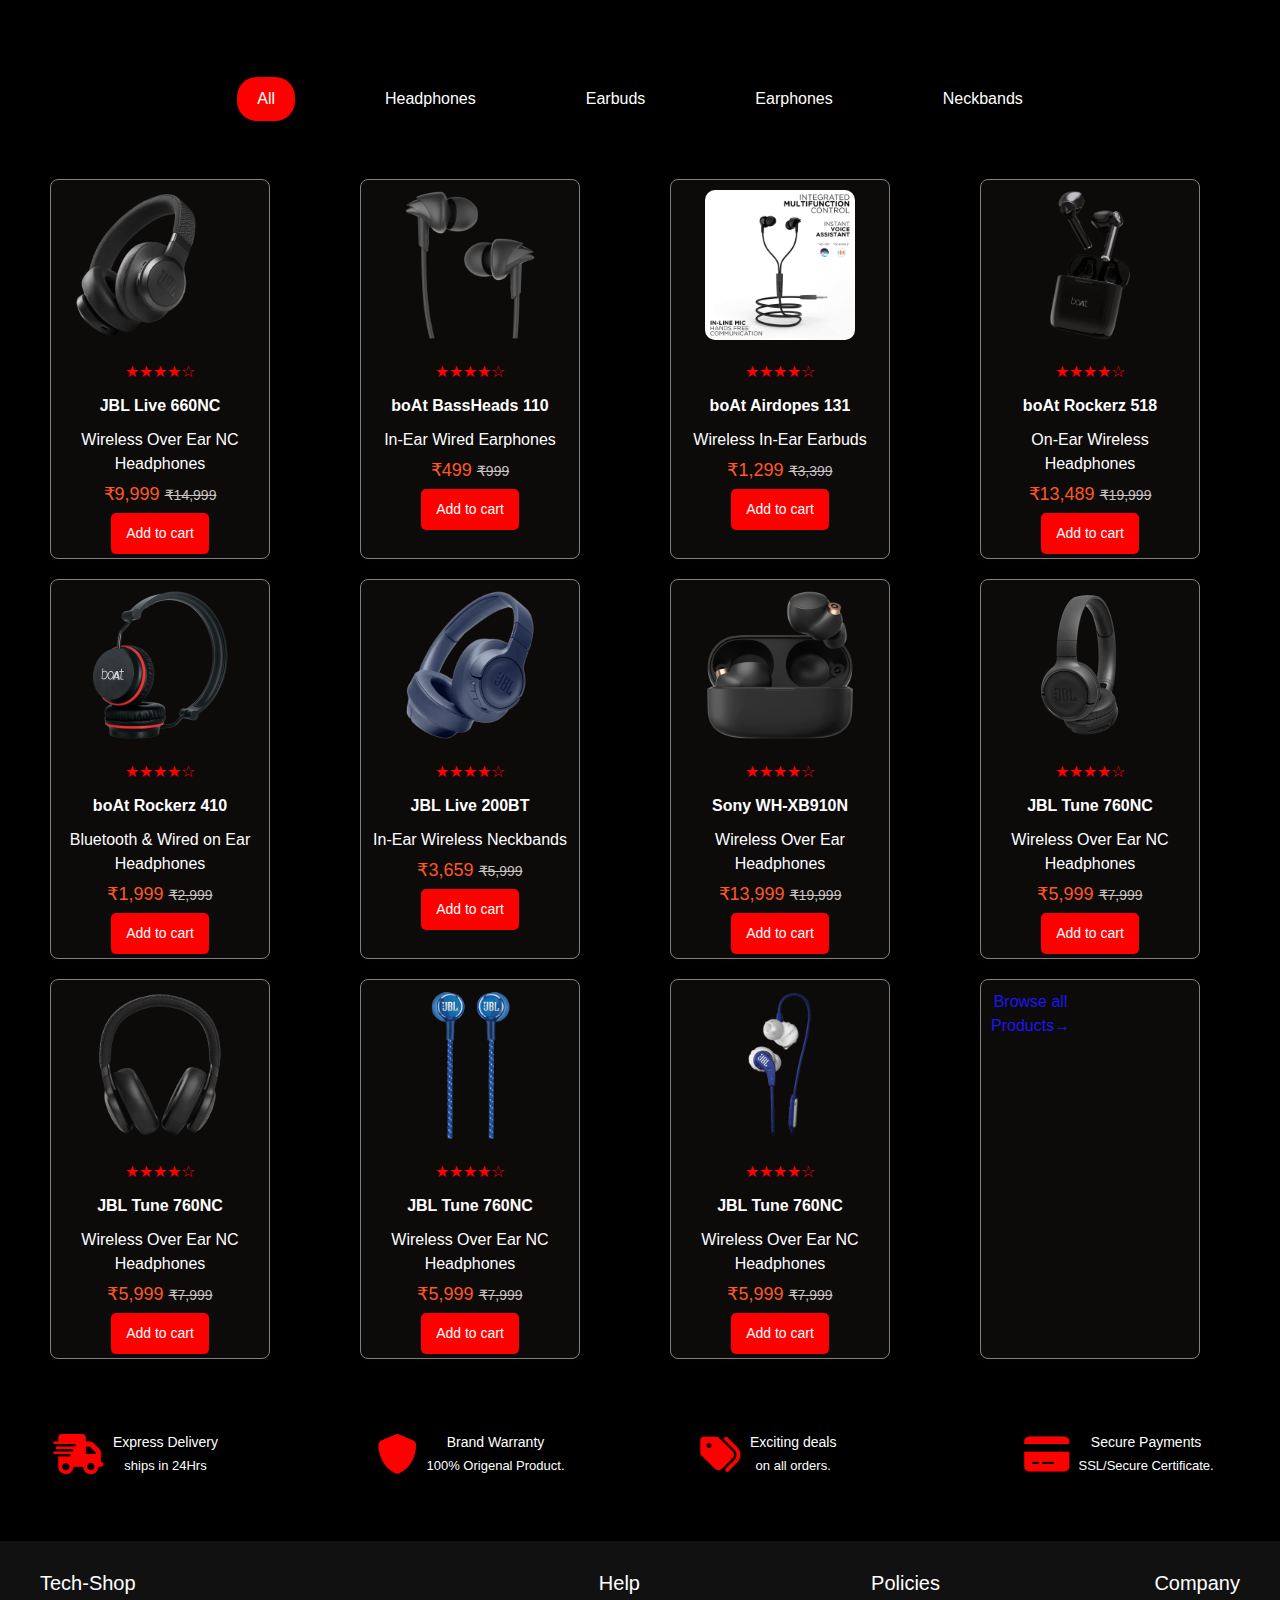
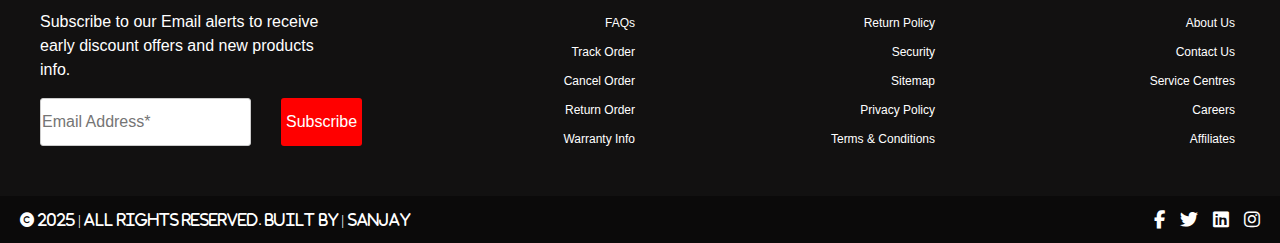
==== commit d6f6b75b: "added loginform in navbar in product details page" ====
--- a/index/index.html
+++ b/index/index.html
@@ -96,14 +96,14 @@
   </div>
   <!-- top products -->
   <div class="Top Products">
-    <h3 class="title">Top Products</h3>
+    <h3 class="title">Top Products</h3> 
 <div class="categories">
     <div class="category active">All</div>
     <div class="category">Headphones</div>
     <div class="category">Earbuds</div>
     <div class="category">Earphones</div>
     <div class="category">Neckbands</div>
-</div>
+</div> <br> <br>
          
 </div>
 <div class="Small-products">
--- a/index/styles.css
+++ b/index/styles.css
@@ -8,8 +8,8 @@
     display: flex;
     justify-content: space-between;
     align-items: center;
-    padding: 15px 30px;
-    background-color: #111;
+    padding: 15px 30px; 
+    background-color: #322d2d83;
   }
   .logo {
     font-size: 24px;
@@ -241,7 +241,7 @@
   text-align: center;
   border: 1px solid gray;
   height: 380px;
-  width: 200px;
+  width: 220px;
   padding: 10px;
   box-sizing: border-box;
  
@@ -250,12 +250,8 @@
   text-decoration: cornsilk;
   color: rgb(29, 22, 239);
   display: flex;
-  padding: 60px;
-  padding-top: 120px;
-  font-size: larger;
-  font-weight: 500;
-
-}
+}
+
 
 .product img {
   width: 150px;
